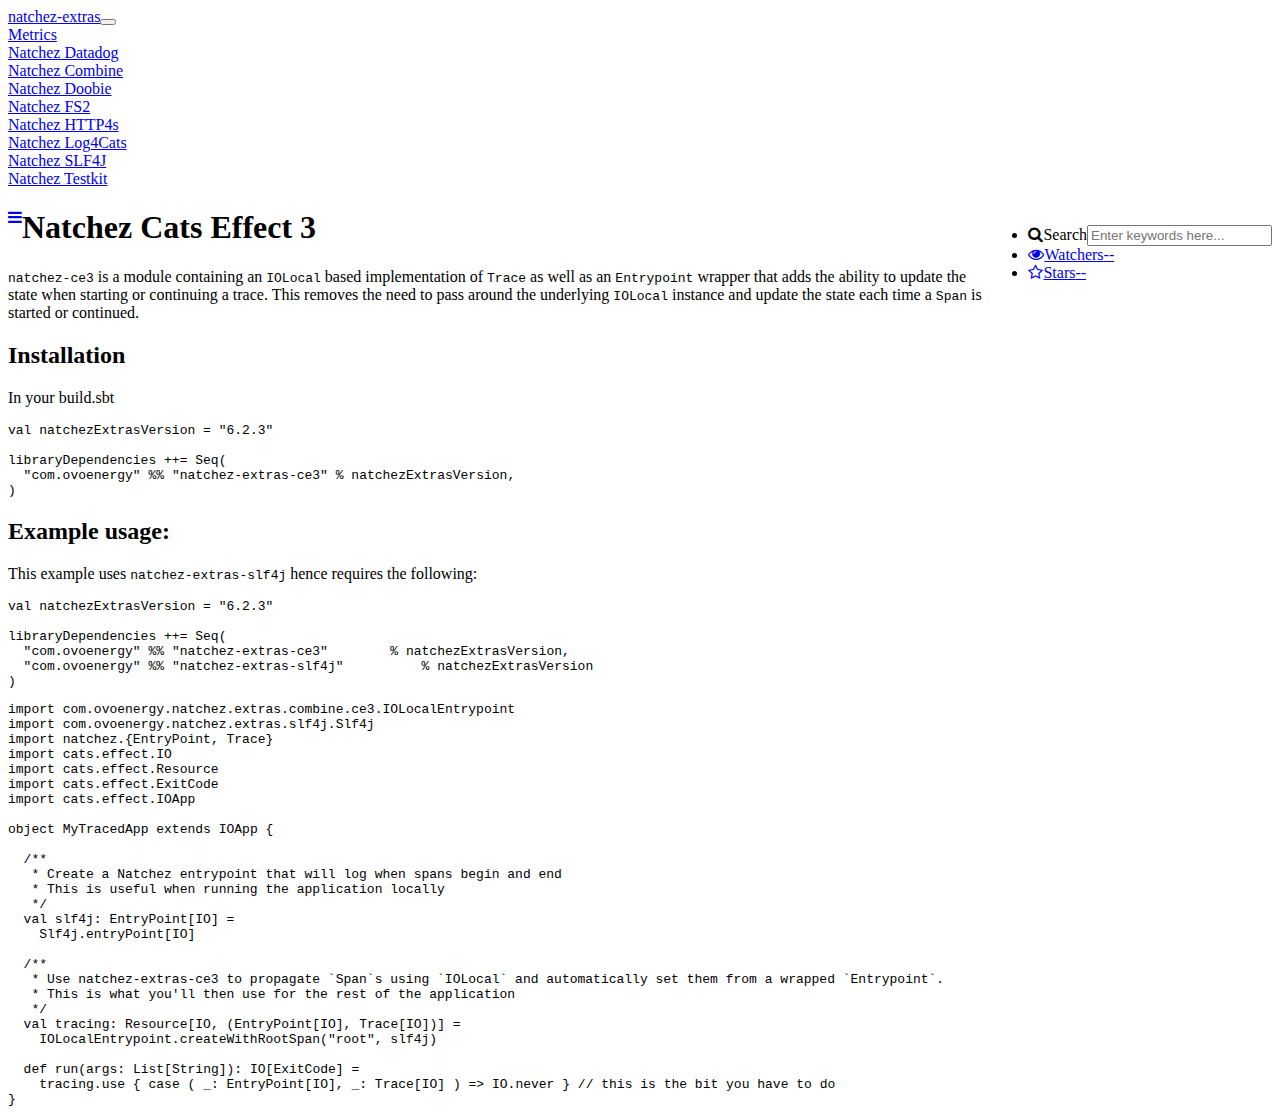
==== docs/natchez-ce3.html @ adc958b2 "updated site" ====
<!DOCTYPE html><html><head><title>natchez-extras: Natchez Cats Effect 3</title><meta charset="utf-8" /><meta http-equiv="X-UA-Compatible" content="IE=edge,chrome=1" /><meta name="viewport" content="width=device-width, initial-scale=1.0" /><meta name="author" content="OVO Energy" /><meta name="description" content="Datadog integrations for functional Scala" /><meta name="og:image" content="/natchez-extras/img/poster.png" /><meta name="image" property="og:image" content="/natchez-extras/img/poster.png" /><meta name="og:title" content="natchez-extras: Natchez Cats Effect 3" /><meta name="title" property="og:title" content="natchez-extras: Natchez Cats Effect 3" /><meta name="og:site_name" content="natchez-extras" /><meta name="og:url" content="https://ovotech.github.io/natchez-extras/" /><meta name="og:type" content="website" /><meta name="og:description" content="Datadog integrations for functional Scala" /><link rel="icon" type="image/png" href="/natchez-extras/img/favicon.png" /><meta name="twitter:title" content="natchez-extras: Natchez Cats Effect 3" /><meta name="twitter:image" content="/natchez-extras/img/poster.png" /><meta name="twitter:description" content="Datadog integrations for functional Scala" /><meta name="twitter:card" content="summary_large_image" /><link rel="icon" type="image/png" sizes="16x16" href="/natchez-extras/img/favicon16x16.png" /><link rel="icon" type="image/png" sizes="24x24" href="/natchez-extras/img/favicon24x24.png" /><link rel="icon" type="image/png" sizes="32x32" href="/natchez-extras/img/favicon32x32.png" /><link rel="icon" type="image/png" sizes="48x48" href="/natchez-extras/img/favicon48x48.png" /><link rel="icon" type="image/png" sizes="57x57" href="/natchez-extras/img/favicon57x57.png" /><link rel="icon" type="image/png" sizes="60x60" href="/natchez-extras/img/favicon60x60.png" /><link rel="icon" type="image/png" sizes="64x64" href="/natchez-extras/img/favicon64x64.png" /><link rel="icon" type="image/png" sizes="70x70" href="/natchez-extras/img/favicon70x70.png" /><link rel="icon" type="image/png" sizes="72x72" href="/natchez-extras/img/favicon72x72.png" /><link rel="icon" type="image/png" sizes="76x76" href="/natchez-extras/img/favicon76x76.png" /><link rel="icon" type="image/png" sizes="96x96" href="/natchez-extras/img/favicon96x96.png" /><link rel="icon" type="image/png" sizes="114x114" href="/natchez-extras/img/favicon114x114.png" /><link rel="icon" type="image/png" sizes="120x120" href="/natchez-extras/img/favicon120x120.png" /><link rel="icon" type="image/png" sizes="128x128" href="/natchez-extras/img/favicon128x128.png" /><link rel="icon" type="image/png" sizes="144x144" href="/natchez-extras/img/favicon144x144.png" /><link rel="icon" type="image/png" sizes="150x150" href="/natchez-extras/img/favicon150x150.png" /><link rel="icon" type="image/png" sizes="152x152" href="/natchez-extras/img/favicon152x152.png" /><link rel="icon" type="image/png" sizes="196x196" href="/natchez-extras/img/favicon196x196.png" /><link rel="icon" type="image/png" sizes="310x310" href="/natchez-extras/img/favicon310x310.png" /><link rel="icon" type="image/png" sizes="310x150" href="/natchez-extras/img/favicon310x150.png" /><link rel="stylesheet" href="https://cdnjs.cloudflare.com/ajax/libs/font-awesome/4.7.0/css/font-awesome.min.css" /><link rel="stylesheet" href="/natchez-extras/highlight/styles/vs.css" /><link rel="stylesheet" href="/natchez-extras/css/light-style.css" /></head><body class="docs"><div id="wrapper"><div id="sidebar-wrapper"><div id="sidebar-brand"><a href="/natchez-extras/" class="brand"><div class="brand-wrapper"></div><span>natchez-extras</span></a><button id="main-toggle" class="sidebar-toggle"><span class="close"></span></button></div><div class="sidebar-nav"> <div class="sidebar-nav-item  "><a href="/natchez-extras/docs/" title="Metrics" class="">Metrics</a></div> <div class="sidebar-nav-item  "><a href="/natchez-extras/docs/natchez-datadog.html" title="Natchez Datadog" class="">Natchez Datadog</a></div> <div class="sidebar-nav-item  "><a href="/natchez-extras/docs/natchez-combine.html" title="Natchez Combine" class="">Natchez Combine</a></div> <div class="sidebar-nav-item  "><a href="/natchez-extras/docs/natchez-doobie.html" title="Natchez Doobie" class="">Natchez Doobie</a></div> <div class="sidebar-nav-item  "><a href="/natchez-extras/docs/natchez-fs2.html" title="Natchez FS2" class="">Natchez FS2</a></div> <div class="sidebar-nav-item  "><a href="/natchez-extras/docs/natchez-http4s.html" title="Natchez HTTP4s" class="">Natchez HTTP4s</a></div> <div class="sidebar-nav-item  "><a href="/natchez-extras/docs/natchez-log4cats.html" title="Natchez Log4Cats" class="">Natchez Log4Cats</a></div> <div class="sidebar-nav-item  "><a href="/natchez-extras/docs/natchez-slf4j.html" title="Natchez SLF4J" class="">Natchez SLF4J</a></div> <div class="sidebar-nav-item  "><a href="/natchez-extras/docs/natchez-testkit.html" title="Natchez Testkit" class="">Natchez Testkit</a></div></div></div><div id="page-content-wrapper"><div class="nav"><div class="container-fluid"><div class="row"><div class="col-lg-12"><div class="action-menu pull-left clearfix"><a href="#menu-toggle" id="menu-toggle"><i class="fa fa-bars" aria-hidden="true"></i></a></div><ul class="pull-right"><li class="search-nav"><div id="search-dropdown"><label><i class="fa fa-search"></i>Search</label><input id="search-bar" type="text" placeholder="Enter keywords here..." onclick="displayToggleSearch(event)" /><ul id="search-dropdown-content" class="dropdown dropdown-content"></ul></div></li><li id="gh-eyes-item" class="hidden-xs to-uppercase"><a href="https://github.com/ovotech/natchez-extras" target="_blank" rel="noopener noreferrer"><i class="fa fa-eye"></i><span>Watchers<span id="eyes" class="label label-default">--</span></span></a></li><li id="gh-stars-item" class="hidden-xs to-uppercase"><a href="https://github.com/ovotech/natchez-extras" target="_blank" rel="noopener noreferrer"><i class="fa fa-star-o"></i><span>Stars<span id="stars" class="label label-default">--</span></span></a></li></ul></div></div></div></div><div id="content" data-github-owner="ovotech" data-github-repo="natchez-extras"><div class="content-wrapper"><section><h1 id="natchez-cats-effect-3">Natchez Cats Effect 3</h1>

<p><code class="language-plaintext highlighter-rouge">natchez-ce3</code> is a module containing an <code class="language-plaintext highlighter-rouge">IOLocal</code> based implementation of <code class="language-plaintext highlighter-rouge">Trace</code> as well as an <code class="language-plaintext highlighter-rouge">Entrypoint</code> wrapper 
that adds the ability to update the state when starting or continuing a trace.
This removes the need to pass around the underlying <code class="language-plaintext highlighter-rouge">IOLocal</code> instance and update the state each time a <code class="language-plaintext highlighter-rouge">Span</code> is started or continued.</p>

<h2 id="installation">Installation</h2>

<p>In your build.sbt</p>

<div class="language-scala highlighter-rouge"><div class="highlight"><pre class="highlight"><code><span class="k">val</span> <span class="nv">natchezExtrasVersion</span> <span class="k">=</span> <span class="s">"6.2.3"</span>

<span class="n">libraryDependencies</span> <span class="o">++=</span> <span class="nc">Seq</span><span class="o">(</span>
  <span class="s">"com.ovoenergy"</span> <span class="o">%%</span> <span class="s">"natchez-extras-ce3"</span> <span class="o">%</span> <span class="n">natchezExtrasVersion</span><span class="o">,</span>
<span class="o">)</span>
</code></pre></div></div>

<h2 id="example-usage">Example usage:</h2>

<p>This example uses <code class="language-plaintext highlighter-rouge">natchez-extras-slf4j</code> hence requires the following:</p>

<div class="language-scala highlighter-rouge"><div class="highlight"><pre class="highlight"><code><span class="k">val</span> <span class="nv">natchezExtrasVersion</span> <span class="k">=</span> <span class="s">"6.2.3"</span>

<span class="n">libraryDependencies</span> <span class="o">++=</span> <span class="nc">Seq</span><span class="o">(</span>
  <span class="s">"com.ovoenergy"</span> <span class="o">%%</span> <span class="s">"natchez-extras-ce3"</span>        <span class="o">%</span> <span class="n">natchezExtrasVersion</span><span class="o">,</span>
  <span class="s">"com.ovoenergy"</span> <span class="o">%%</span> <span class="s">"natchez-extras-slf4j"</span>          <span class="o">%</span> <span class="n">natchezExtrasVersion</span>
<span class="o">)</span>
</code></pre></div></div>

<div class="language-scala highlighter-rouge"><div class="highlight"><pre class="highlight"><code><span class="k">import</span> <span class="nn">com.ovoenergy.natchez.extras.combine.ce3.IOLocalEntrypoint</span>
<span class="k">import</span> <span class="nn">com.ovoenergy.natchez.extras.slf4j.Slf4j</span>
<span class="k">import</span> <span class="nn">natchez.</span><span class="o">{</span><span class="nc">EntryPoint</span><span class="o">,</span> <span class="nc">Trace</span><span class="o">}</span>
<span class="k">import</span> <span class="nn">cats.effect.IO</span>
<span class="k">import</span> <span class="nn">cats.effect.Resource</span>
<span class="k">import</span> <span class="nn">cats.effect.ExitCode</span>
<span class="k">import</span> <span class="nn">cats.effect.IOApp</span>

<span class="k">object</span> <span class="nc">MyTracedApp</span> <span class="k">extends</span> <span class="nc">IOApp</span> <span class="o">{</span>

  <span class="cm">/**
   * Create a Natchez entrypoint that will log when spans begin and end
   * This is useful when running the application locally
   */</span>
  <span class="k">val</span> <span class="nv">slf4j</span><span class="k">:</span> <span class="kt">EntryPoint</span><span class="o">[</span><span class="kt">IO</span><span class="o">]</span> <span class="k">=</span>
    <span class="nv">Slf4j</span><span class="o">.</span><span class="py">entryPoint</span><span class="o">[</span><span class="kt">IO</span><span class="o">]</span>

  <span class="cm">/**
   * Use natchez-extras-ce3 to propagate `Span`s using `IOLocal` and automatically set them from a wrapped `Entrypoint`.
   * This is what you'll then use for the rest of the application
   */</span>
  <span class="k">val</span> <span class="nv">tracing</span><span class="k">:</span> <span class="kt">Resource</span><span class="o">[</span><span class="kt">IO</span>, <span class="o">(</span><span class="kt">EntryPoint</span><span class="o">[</span><span class="kt">IO</span><span class="o">]</span>, <span class="kt">Trace</span><span class="o">[</span><span class="kt">IO</span><span class="o">])]</span> <span class="k">=</span>
    <span class="nv">IOLocalEntrypoint</span><span class="o">.</span><span class="py">createWithRootSpan</span><span class="o">(</span><span class="s">"root"</span><span class="o">,</span> <span class="n">slf4j</span><span class="o">)</span>

  <span class="k">def</span> <span class="nf">run</span><span class="o">(</span><span class="n">args</span><span class="k">:</span> <span class="kt">List</span><span class="o">[</span><span class="kt">String</span><span class="o">])</span><span class="k">:</span> <span class="kt">IO</span><span class="o">[</span><span class="kt">ExitCode</span><span class="o">]</span> <span class="k">=</span>
    <span class="nv">tracing</span><span class="o">.</span><span class="py">use</span> <span class="o">{</span> <span class="nf">case</span> <span class="o">(</span> <span class="k">_:</span> <span class="kt">EntryPoint</span><span class="o">[</span><span class="kt">IO</span><span class="o">],</span> <span class="k">_:</span> <span class="kt">Trace</span><span class="o">[</span><span class="kt">IO</span><span class="o">]</span> <span class="o">)</span> <span class="k">=&gt;</span> <span class="nv">IO</span><span class="o">.</span><span class="py">never</span> <span class="o">}</span> <span class="c1">// this is the bit you have to do</span>
<span class="o">}</span>
</code></pre></div></div>
</section></div></div></div></div><script src="/natchez-extras/highlight/highlight.pack.js"></script><script src="/natchez-extras/lunr/lunr.js"></script><script>
// For all code blocks, copy the language from the containing div
// to the inner code tag (where hljs expects it to be)
const langPrefix = 'language-';
document.querySelectorAll(`div[class^='${langPrefix}']`).forEach(function(div) {
  div.classList.forEach(function(cssClass) {
    if (cssClass.startsWith(langPrefix)) {
      const lang = cssClass.substring(langPrefix.length);
      div.querySelectorAll('pre code').forEach(function(code) {
        code.classList.add(lang);
      });
    }
  });
});

hljs.configure({languages:['scala','java','bash']});
hljs.initHighlightingOnLoad();
      </script><script>console.info('\x57\x65\x62\x73\x69\x74\x65\x20\x62\x75\x69\x6c\x74\x20\x77\x69\x74\x68\x3a\x0a\x20\x20\x20\x20\x20\x20\x20\x20\x20\x5f\x5f\x20\x20\x20\x20\x5f\x5f\x20\x20\x20\x20\x20\x20\x20\x20\x20\x20\x20\x20\x20\x20\x20\x20\x20\x20\x5f\x20\x20\x20\x20\x20\x20\x20\x20\x20\x20\x20\x20\x20\x20\x20\x20\x20\x20\x20\x20\x20\x20\x5f\x20\x5f\x5f\x0a\x20\x20\x20\x5f\x5f\x5f\x5f\x5f\x2f\x20\x2f\x5f\x20\x20\x2f\x20\x2f\x5f\x20\x20\x20\x20\x20\x20\x5f\x5f\x5f\x5f\x20\x5f\x5f\x5f\x20\x20\x28\x5f\x29\x5f\x5f\x5f\x5f\x5f\x5f\x5f\x5f\x5f\x5f\x5f\x5f\x5f\x20\x20\x5f\x5f\x5f\x5f\x5f\x28\x5f\x29\x20\x2f\x5f\x5f\x5f\x5f\x20\x20\x5f\x5f\x5f\x5f\x5f\x0a\x20\x20\x2f\x20\x5f\x5f\x5f\x2f\x20\x5f\x5f\x20\x5c\x2f\x20\x5f\x5f\x2f\x5f\x5f\x5f\x5f\x5f\x2f\x20\x5f\x5f\x20\x60\x5f\x5f\x20\x5c\x2f\x20\x2f\x20\x5f\x5f\x5f\x2f\x20\x5f\x5f\x5f\x2f\x20\x5f\x5f\x20\x5c\x2f\x20\x5f\x5f\x5f\x2f\x20\x2f\x20\x5f\x5f\x2f\x20\x5f\x20\x5c\x2f\x20\x5f\x5f\x5f\x2f\x0a\x20\x28\x5f\x5f\x20\x20\x29\x20\x2f\x5f\x2f\x20\x2f\x20\x2f\x5f\x2f\x5f\x5f\x5f\x5f\x5f\x2f\x20\x2f\x20\x2f\x20\x2f\x20\x2f\x20\x2f\x20\x2f\x20\x2f\x5f\x5f\x2f\x20\x2f\x20\x20\x2f\x20\x2f\x5f\x2f\x20\x28\x5f\x5f\x20\x20\x29\x20\x2f\x20\x2f\x5f\x2f\x20\x20\x5f\x5f\x28\x5f\x5f\x20\x20\x29\x0a\x2f\x5f\x5f\x5f\x5f\x2f\x5f\x2e\x5f\x5f\x5f\x2f\x5c\x5f\x5f\x2f\x20\x20\x20\x20\x20\x2f\x5f\x2f\x20\x2f\x5f\x2f\x20\x2f\x5f\x2f\x5f\x2f\x5c\x5f\x5f\x5f\x2f\x5f\x2f\x20\x20\x20\x5c\x5f\x5f\x5f\x5f\x2f\x5f\x5f\x5f\x5f\x2f\x5f\x2f\x5c\x5f\x5f\x2f\x5c\x5f\x5f\x5f\x2f\x5f\x5f\x5f\x5f\x2f\x0a\x0a\x68\x74\x74\x70\x73\x3a\x2f\x2f\x34\x37\x64\x65\x67\x2e\x67\x69\x74\x68\x75\x62\x2e\x69\x6f\x2f\x73\x62\x74\x2d\x6d\x69\x63\x72\x6f\x73\x69\x74\x65\x73')</script><script src="/natchez-extras/js/search.js"></script><script src="/natchez-extras/js/docs.js"></script></body></html>
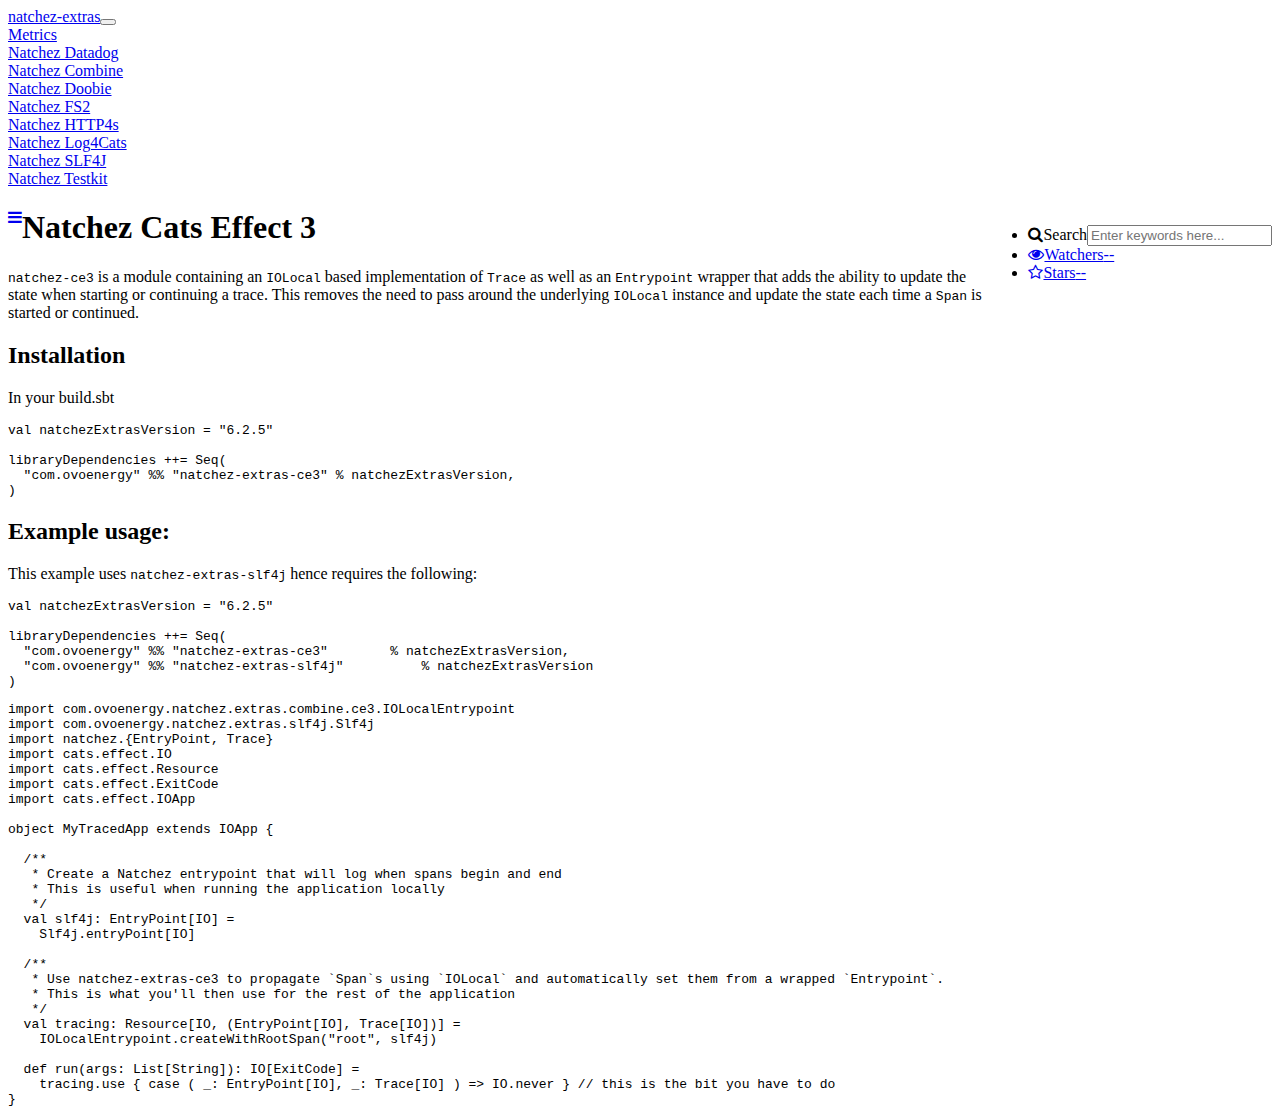
==== commit 69a4afb7: "updated site" ====
--- a/docs/natchez-ce3.html
+++ b/docs/natchez-ce3.html
@@ -8,7 +8,7 @@
 
 <p>In your build.sbt</p>
 
-<div class="language-scala highlighter-rouge"><div class="highlight"><pre class="highlight"><code><span class="k">val</span> <span class="nv">natchezExtrasVersion</span> <span class="k">=</span> <span class="s">"6.2.3"</span>
+<div class="language-scala highlighter-rouge"><div class="highlight"><pre class="highlight"><code><span class="k">val</span> <span class="nv">natchezExtrasVersion</span> <span class="k">=</span> <span class="s">"6.2.5"</span>
 
 <span class="n">libraryDependencies</span> <span class="o">++=</span> <span class="nc">Seq</span><span class="o">(</span>
   <span class="s">"com.ovoenergy"</span> <span class="o">%%</span> <span class="s">"natchez-extras-ce3"</span> <span class="o">%</span> <span class="n">natchezExtrasVersion</span><span class="o">,</span>
@@ -19,7 +19,7 @@
 
 <p>This example uses <code class="language-plaintext highlighter-rouge">natchez-extras-slf4j</code> hence requires the following:</p>
 
-<div class="language-scala highlighter-rouge"><div class="highlight"><pre class="highlight"><code><span class="k">val</span> <span class="nv">natchezExtrasVersion</span> <span class="k">=</span> <span class="s">"6.2.3"</span>
+<div class="language-scala highlighter-rouge"><div class="highlight"><pre class="highlight"><code><span class="k">val</span> <span class="nv">natchezExtrasVersion</span> <span class="k">=</span> <span class="s">"6.2.5"</span>
 
 <span class="n">libraryDependencies</span> <span class="o">++=</span> <span class="nc">Seq</span><span class="o">(</span>
   <span class="s">"com.ovoenergy"</span> <span class="o">%%</span> <span class="s">"natchez-extras-ce3"</span>        <span class="o">%</span> <span class="n">natchezExtrasVersion</span><span class="o">,</span>
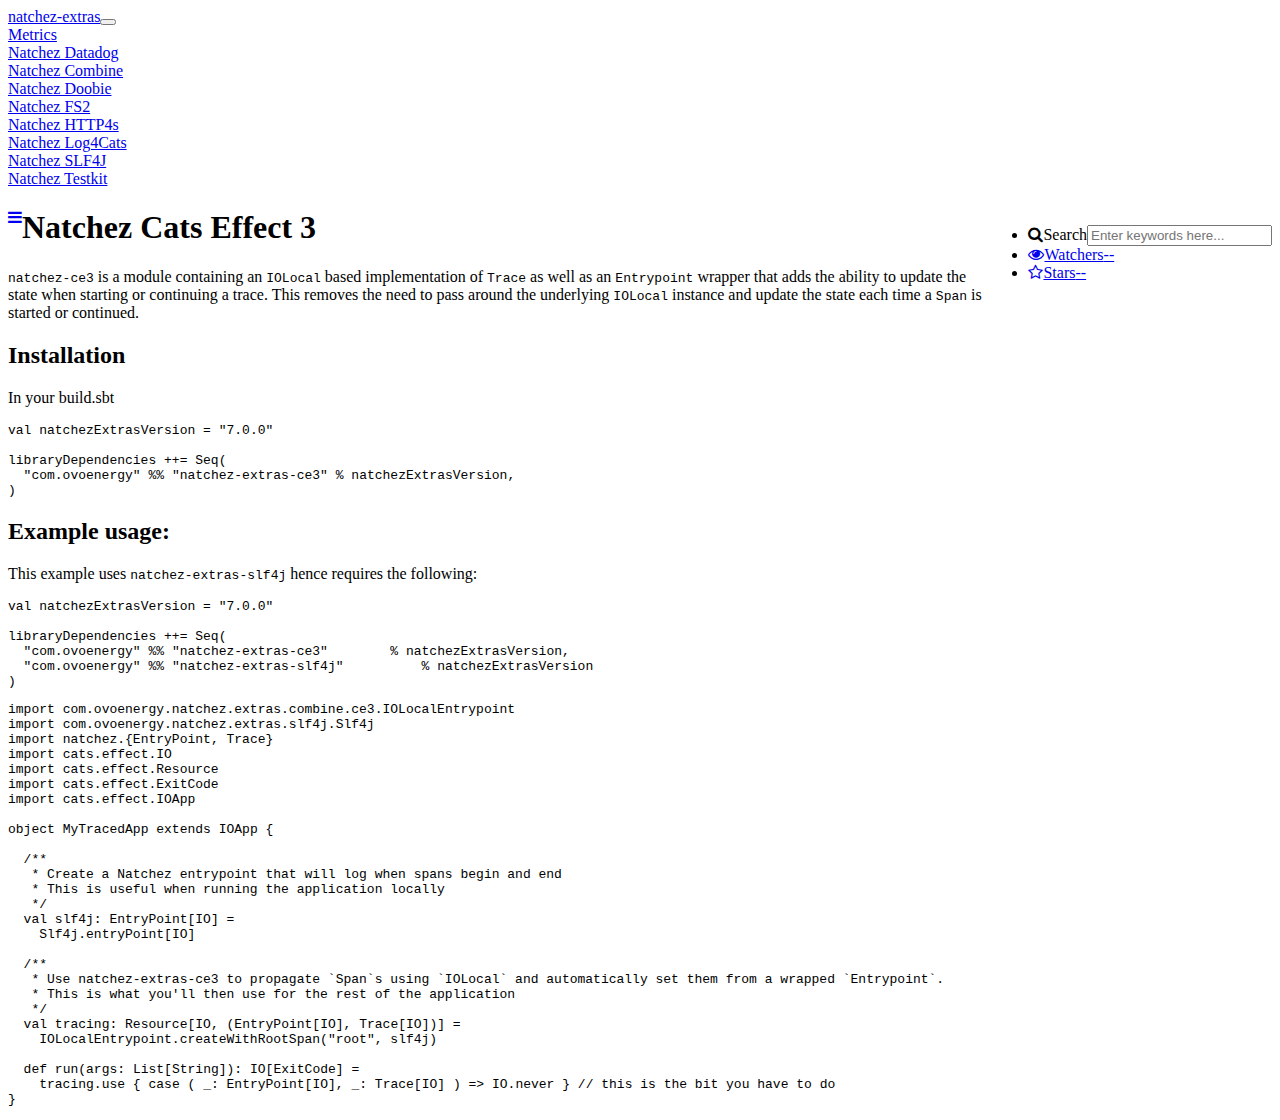
==== commit 61ca6440: "updated site" ====
--- a/docs/natchez-ce3.html
+++ b/docs/natchez-ce3.html
@@ -8,7 +8,7 @@
 
 <p>In your build.sbt</p>
 
-<div class="language-scala highlighter-rouge"><div class="highlight"><pre class="highlight"><code><span class="k">val</span> <span class="nv">natchezExtrasVersion</span> <span class="k">=</span> <span class="s">"6.2.5"</span>
+<div class="language-scala highlighter-rouge"><div class="highlight"><pre class="highlight"><code><span class="k">val</span> <span class="nv">natchezExtrasVersion</span> <span class="k">=</span> <span class="s">"7.0.0"</span>
 
 <span class="n">libraryDependencies</span> <span class="o">++=</span> <span class="nc">Seq</span><span class="o">(</span>
   <span class="s">"com.ovoenergy"</span> <span class="o">%%</span> <span class="s">"natchez-extras-ce3"</span> <span class="o">%</span> <span class="n">natchezExtrasVersion</span><span class="o">,</span>
@@ -19,7 +19,7 @@
 
 <p>This example uses <code class="language-plaintext highlighter-rouge">natchez-extras-slf4j</code> hence requires the following:</p>
 
-<div class="language-scala highlighter-rouge"><div class="highlight"><pre class="highlight"><code><span class="k">val</span> <span class="nv">natchezExtrasVersion</span> <span class="k">=</span> <span class="s">"6.2.5"</span>
+<div class="language-scala highlighter-rouge"><div class="highlight"><pre class="highlight"><code><span class="k">val</span> <span class="nv">natchezExtrasVersion</span> <span class="k">=</span> <span class="s">"7.0.0"</span>
 
 <span class="n">libraryDependencies</span> <span class="o">++=</span> <span class="nc">Seq</span><span class="o">(</span>
   <span class="s">"com.ovoenergy"</span> <span class="o">%%</span> <span class="s">"natchez-extras-ce3"</span>        <span class="o">%</span> <span class="n">natchezExtrasVersion</span><span class="o">,</span>
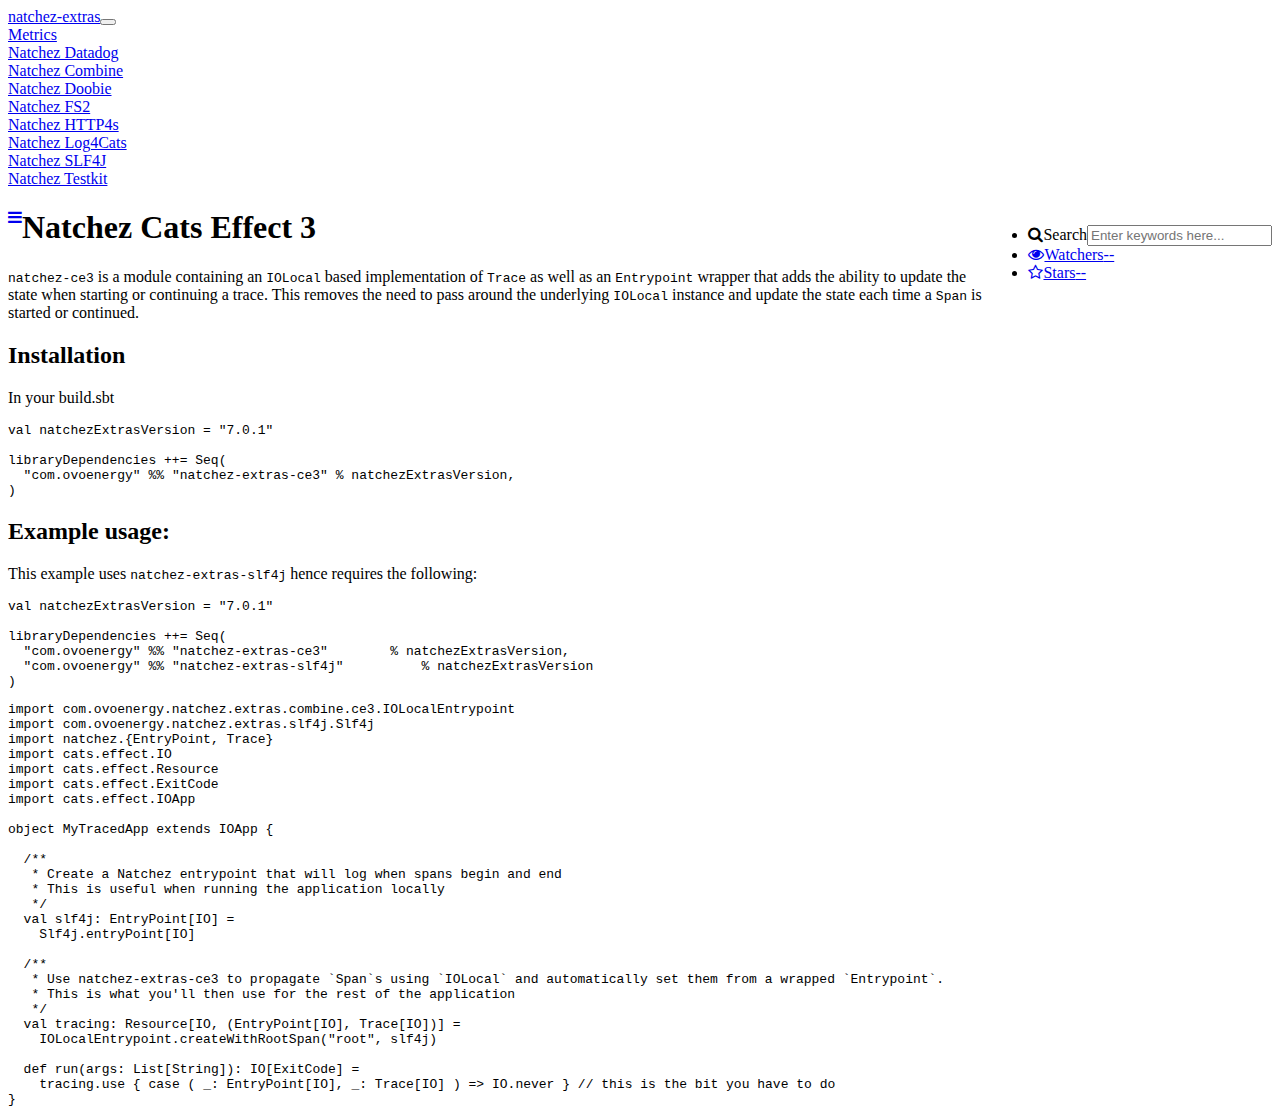
==== commit 165fe3c6: "updated site" ====
--- a/docs/natchez-ce3.html
+++ b/docs/natchez-ce3.html
@@ -8,7 +8,7 @@
 
 <p>In your build.sbt</p>
 
-<div class="language-scala highlighter-rouge"><div class="highlight"><pre class="highlight"><code><span class="k">val</span> <span class="nv">natchezExtrasVersion</span> <span class="k">=</span> <span class="s">"7.0.0"</span>
+<div class="language-scala highlighter-rouge"><div class="highlight"><pre class="highlight"><code><span class="k">val</span> <span class="nv">natchezExtrasVersion</span> <span class="k">=</span> <span class="s">"7.0.1"</span>
 
 <span class="n">libraryDependencies</span> <span class="o">++=</span> <span class="nc">Seq</span><span class="o">(</span>
   <span class="s">"com.ovoenergy"</span> <span class="o">%%</span> <span class="s">"natchez-extras-ce3"</span> <span class="o">%</span> <span class="n">natchezExtrasVersion</span><span class="o">,</span>
@@ -19,7 +19,7 @@
 
 <p>This example uses <code class="language-plaintext highlighter-rouge">natchez-extras-slf4j</code> hence requires the following:</p>
 
-<div class="language-scala highlighter-rouge"><div class="highlight"><pre class="highlight"><code><span class="k">val</span> <span class="nv">natchezExtrasVersion</span> <span class="k">=</span> <span class="s">"7.0.0"</span>
+<div class="language-scala highlighter-rouge"><div class="highlight"><pre class="highlight"><code><span class="k">val</span> <span class="nv">natchezExtrasVersion</span> <span class="k">=</span> <span class="s">"7.0.1"</span>
 
 <span class="n">libraryDependencies</span> <span class="o">++=</span> <span class="nc">Seq</span><span class="o">(</span>
   <span class="s">"com.ovoenergy"</span> <span class="o">%%</span> <span class="s">"natchez-extras-ce3"</span>        <span class="o">%</span> <span class="n">natchezExtrasVersion</span><span class="o">,</span>
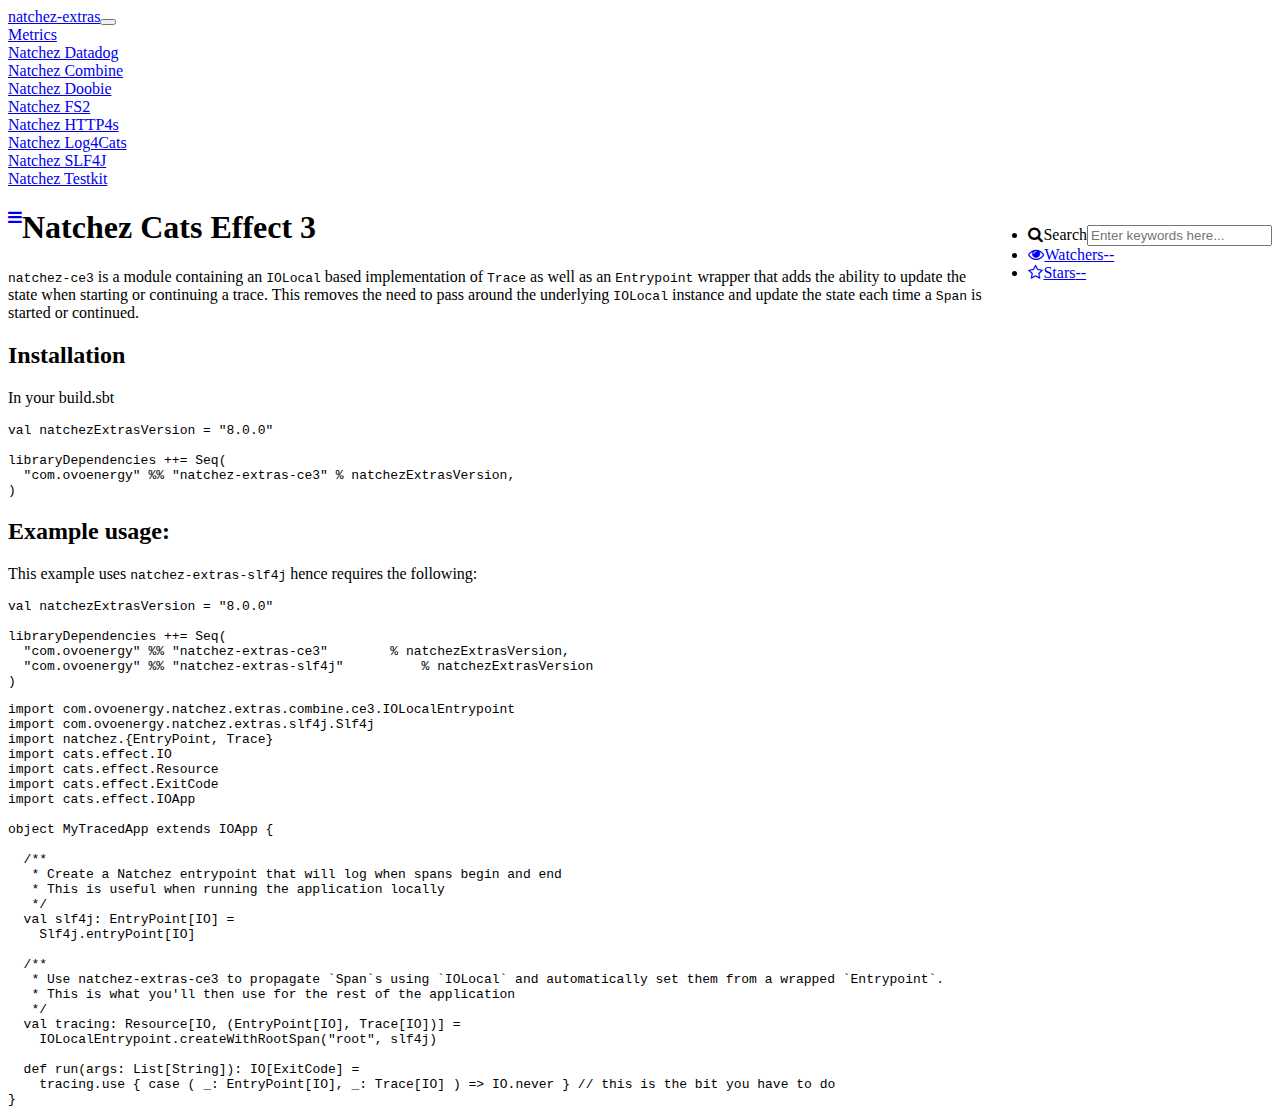
==== commit b92e0fbe: "updated site" ====
--- a/docs/natchez-ce3.html
+++ b/docs/natchez-ce3.html
@@ -8,7 +8,7 @@
 
 <p>In your build.sbt</p>
 
-<div class="language-scala highlighter-rouge"><div class="highlight"><pre class="highlight"><code><span class="k">val</span> <span class="nv">natchezExtrasVersion</span> <span class="k">=</span> <span class="s">"7.0.1"</span>
+<div class="language-scala highlighter-rouge"><div class="highlight"><pre class="highlight"><code><span class="k">val</span> <span class="nv">natchezExtrasVersion</span> <span class="k">=</span> <span class="s">"8.0.0"</span>
 
 <span class="n">libraryDependencies</span> <span class="o">++=</span> <span class="nc">Seq</span><span class="o">(</span>
   <span class="s">"com.ovoenergy"</span> <span class="o">%%</span> <span class="s">"natchez-extras-ce3"</span> <span class="o">%</span> <span class="n">natchezExtrasVersion</span><span class="o">,</span>
@@ -19,7 +19,7 @@
 
 <p>This example uses <code class="language-plaintext highlighter-rouge">natchez-extras-slf4j</code> hence requires the following:</p>
 
-<div class="language-scala highlighter-rouge"><div class="highlight"><pre class="highlight"><code><span class="k">val</span> <span class="nv">natchezExtrasVersion</span> <span class="k">=</span> <span class="s">"7.0.1"</span>
+<div class="language-scala highlighter-rouge"><div class="highlight"><pre class="highlight"><code><span class="k">val</span> <span class="nv">natchezExtrasVersion</span> <span class="k">=</span> <span class="s">"8.0.0"</span>
 
 <span class="n">libraryDependencies</span> <span class="o">++=</span> <span class="nc">Seq</span><span class="o">(</span>
   <span class="s">"com.ovoenergy"</span> <span class="o">%%</span> <span class="s">"natchez-extras-ce3"</span>        <span class="o">%</span> <span class="n">natchezExtrasVersion</span><span class="o">,</span>
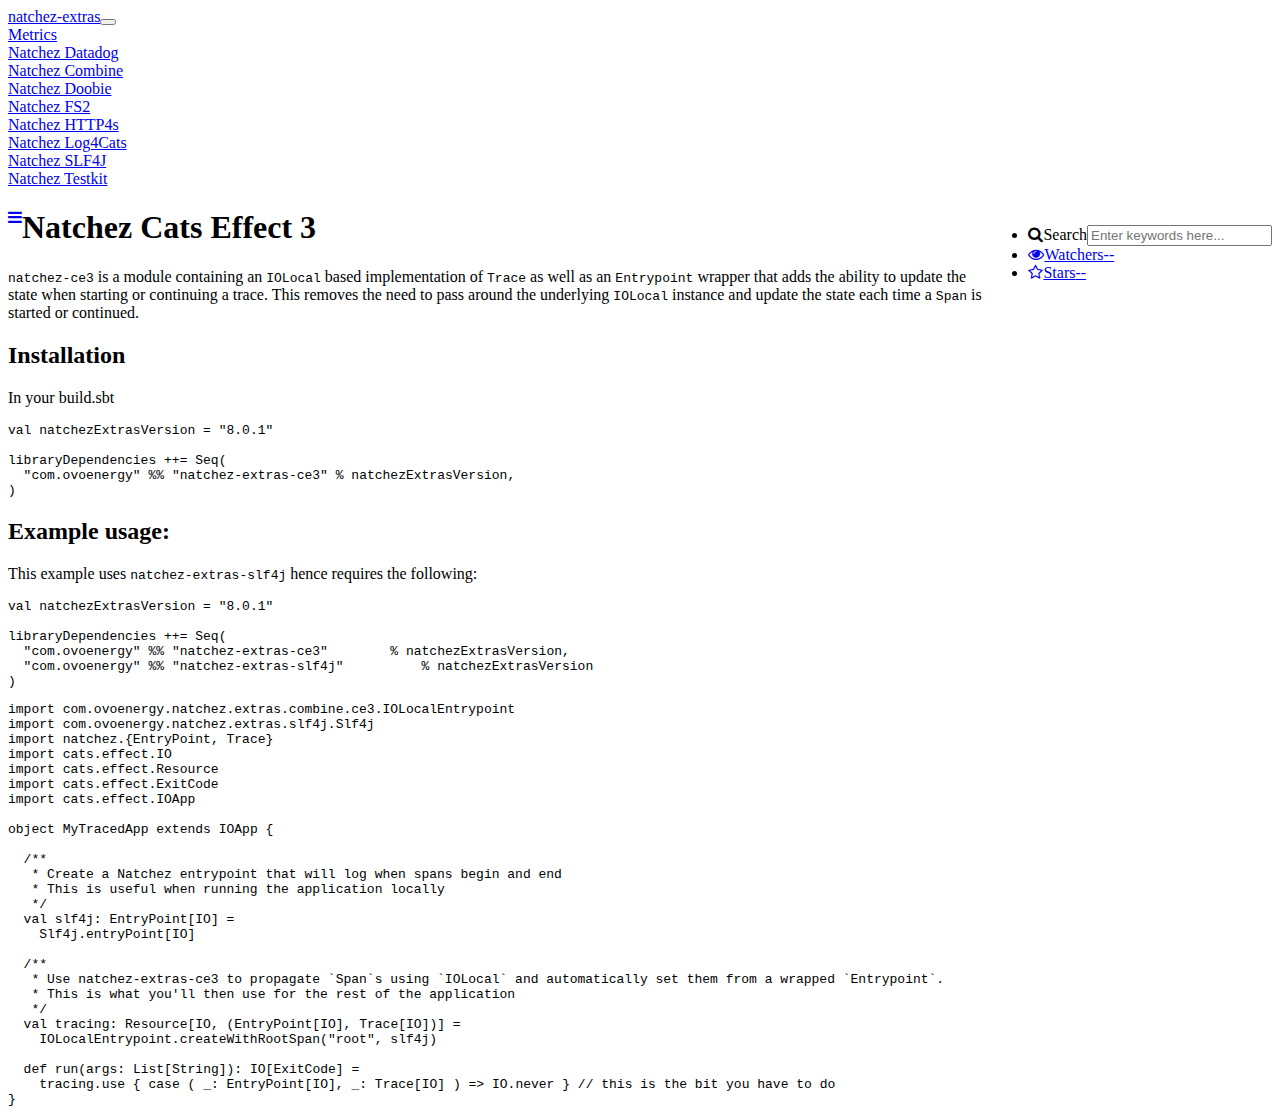
==== commit 884344a9: "updated site" ====
--- a/docs/natchez-ce3.html
+++ b/docs/natchez-ce3.html
@@ -8,7 +8,7 @@
 
 <p>In your build.sbt</p>
 
-<div class="language-scala highlighter-rouge"><div class="highlight"><pre class="highlight"><code><span class="k">val</span> <span class="nv">natchezExtrasVersion</span> <span class="k">=</span> <span class="s">"8.0.0"</span>
+<div class="language-scala highlighter-rouge"><div class="highlight"><pre class="highlight"><code><span class="k">val</span> <span class="nv">natchezExtrasVersion</span> <span class="k">=</span> <span class="s">"8.0.1"</span>
 
 <span class="n">libraryDependencies</span> <span class="o">++=</span> <span class="nc">Seq</span><span class="o">(</span>
   <span class="s">"com.ovoenergy"</span> <span class="o">%%</span> <span class="s">"natchez-extras-ce3"</span> <span class="o">%</span> <span class="n">natchezExtrasVersion</span><span class="o">,</span>
@@ -19,7 +19,7 @@
 
 <p>This example uses <code class="language-plaintext highlighter-rouge">natchez-extras-slf4j</code> hence requires the following:</p>
 
-<div class="language-scala highlighter-rouge"><div class="highlight"><pre class="highlight"><code><span class="k">val</span> <span class="nv">natchezExtrasVersion</span> <span class="k">=</span> <span class="s">"8.0.0"</span>
+<div class="language-scala highlighter-rouge"><div class="highlight"><pre class="highlight"><code><span class="k">val</span> <span class="nv">natchezExtrasVersion</span> <span class="k">=</span> <span class="s">"8.0.1"</span>
 
 <span class="n">libraryDependencies</span> <span class="o">++=</span> <span class="nc">Seq</span><span class="o">(</span>
   <span class="s">"com.ovoenergy"</span> <span class="o">%%</span> <span class="s">"natchez-extras-ce3"</span>        <span class="o">%</span> <span class="n">natchezExtrasVersion</span><span class="o">,</span>
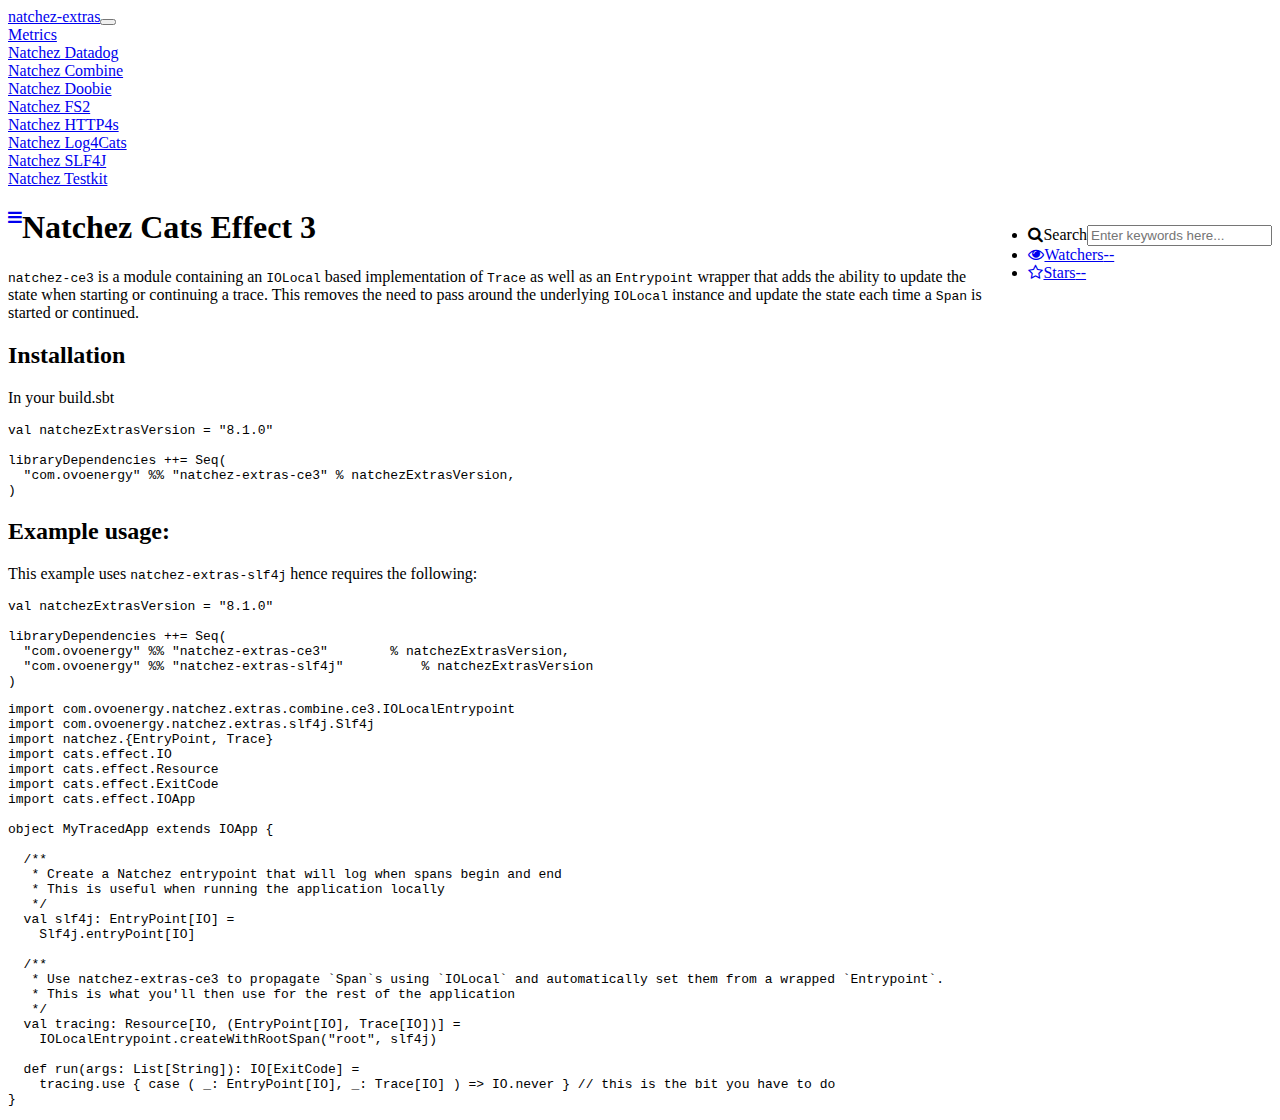
==== commit 9d69f9e8: "updated site" ====
--- a/docs/natchez-ce3.html
+++ b/docs/natchez-ce3.html
@@ -8,7 +8,7 @@
 
 <p>In your build.sbt</p>
 
-<div class="language-scala highlighter-rouge"><div class="highlight"><pre class="highlight"><code><span class="k">val</span> <span class="nv">natchezExtrasVersion</span> <span class="k">=</span> <span class="s">"8.0.1"</span>
+<div class="language-scala highlighter-rouge"><div class="highlight"><pre class="highlight"><code><span class="k">val</span> <span class="nv">natchezExtrasVersion</span> <span class="k">=</span> <span class="s">"8.1.0"</span>
 
 <span class="n">libraryDependencies</span> <span class="o">++=</span> <span class="nc">Seq</span><span class="o">(</span>
   <span class="s">"com.ovoenergy"</span> <span class="o">%%</span> <span class="s">"natchez-extras-ce3"</span> <span class="o">%</span> <span class="n">natchezExtrasVersion</span><span class="o">,</span>
@@ -19,7 +19,7 @@
 
 <p>This example uses <code class="language-plaintext highlighter-rouge">natchez-extras-slf4j</code> hence requires the following:</p>
 
-<div class="language-scala highlighter-rouge"><div class="highlight"><pre class="highlight"><code><span class="k">val</span> <span class="nv">natchezExtrasVersion</span> <span class="k">=</span> <span class="s">"8.0.1"</span>
+<div class="language-scala highlighter-rouge"><div class="highlight"><pre class="highlight"><code><span class="k">val</span> <span class="nv">natchezExtrasVersion</span> <span class="k">=</span> <span class="s">"8.1.0"</span>
 
 <span class="n">libraryDependencies</span> <span class="o">++=</span> <span class="nc">Seq</span><span class="o">(</span>
   <span class="s">"com.ovoenergy"</span> <span class="o">%%</span> <span class="s">"natchez-extras-ce3"</span>        <span class="o">%</span> <span class="n">natchezExtrasVersion</span><span class="o">,</span>
